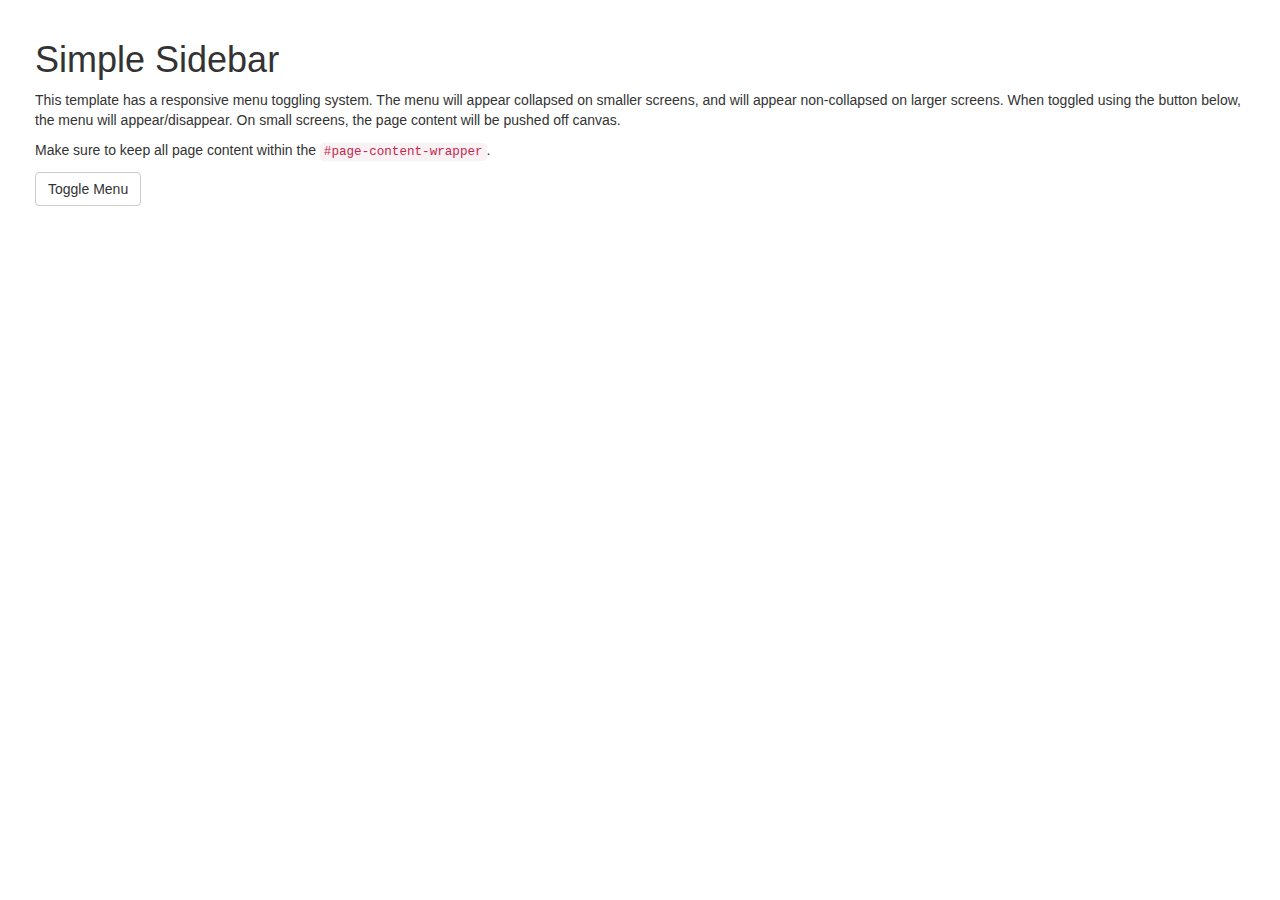
==== public/index.html @ 5d5bf706 "first" ====
<!DOCTYPE html>
<html lang="en">

<head>

    <meta charset="utf-8">
    <meta http-equiv="X-UA-Compatible" content="IE=edge">
    <meta name="viewport" content="width=device-width, shrink-to-fit=no, initial-scale=1">
    <meta name="description" content="">
    <meta name="author" content="">

    <title>Simple Sidebar - Start Bootstrap Template</title>

    <!-- Bootstrap Core CSS -->
    <link href="css/bootstrap.min.css" rel="stylesheet">

    <!-- Custom CSS -->
    <link href="css/simple-sidebar.css" rel="stylesheet">

    <!-- HTML5 Shim and Respond.js IE8 support of HTML5 elements and media queries -->
    <!-- WARNING: Respond.js doesn't work if you view the page via file:// -->
    <!--[if lt IE 9]>
        <script src="https://oss.maxcdn.com/libs/html5shiv/3.7.0/html5shiv.js"></script>
        <script src="https://oss.maxcdn.com/libs/respond.js/1.4.2/respond.min.js"></script>
    <![endif]-->
    <script src="libs/angular/angular.min.js"></script>
    <script src="libs/angular-route/angular-route.min.js"></script>
    <script src="js/controllers/MainCtrl.js"></script>
    <script src="js/controllers/NerdCtrl.js"></script>
    <script src="js/services/NerdService.js"></script>
    <script src="js/controllers/GeekCtrl.js"></script>
    <script src="js/services/GeekService.js"></script>
    <script src="js/appRoutes.js"></script>
    <script src="js/app.js"></script>


</head>

<body ng-app="sampleApp" ng-controller="NerdController">

    <div id="wrapper">

        <!-- Sidebar -->
        <div id="sidebar-wrapper">
            <ul class="sidebar-nav">
                <li class="sidebar-brand">
                    <a href="#">
                        Start Bootstrap
                    </a>
                </li>
                <li>
                    <a href="/nerds">Dashboard</a>
                </li>
                <li>
                    <a href="#">Shortcuts</a>
                </li>
                <li>
                    <a href="#">Overview</a>
                </li>
                <li>
                    <a href="#">Events</a>
                </li>
                <li>
                    <a href="#">About</a>
                </li>
                <li>
                    <a href="#">Services</a>
                </li>
                <li>
                    <a href="#">Contact</a>
                </li>
            </ul>
        </div>
        <!-- /#sidebar-wrapper -->

        <!-- Page Content -->
        <div id="page-content-wrapper">
            <div class="container-fluid">
                <div class="row">
                    <div class="col-lg-12">
                        <h1>Simple Sidebar</h1>
                        <p>This template has a responsive menu toggling system. The menu will appear collapsed on smaller screens, and will appear non-collapsed on larger screens. When toggled using the button below, the menu will appear/disappear. On small screens, the page content will be pushed off canvas.</p>
                        <p>Make sure to keep all page content within the <code>#page-content-wrapper</code>.</p>
                        <a href="#menu-toggle" class="btn btn-default" id="menu-toggle">Toggle Menu</a>
                        <div ng-view></div>
                    </div>
                </div>
            </div>
        </div>
        <!-- /#page-content-wrapper -->

    </div>
    <!-- /#wrapper -->

    <!-- jQuery -->
    <script src="js/jquery.js"></script>

    <!-- Bootstrap Core JavaScript -->
    <script src="js/bootstrap.min.js"></script>

    <!-- Menu Toggle Script -->
    <script>
    $("#menu-toggle").click(function(e) {
        e.preventDefault();
        $("#wrapper").toggleClass("toggled");
    });
    </script>

</body>

</html>
---- public/css/simple-sidebar.css ----
/*!
 * Start Bootstrap - Simple Sidebar (http://startbootstrap.com/)
 * Copyright 2013-2016 Start Bootstrap
 * Licensed under MIT (https://github.com/BlackrockDigital/startbootstrap/blob/gh-pages/LICENSE)
 */

 body {
    overflow-x: hidden;
 }

/* Toggle Styles */

#wrapper {
    padding-left: 0;
    -webkit-transition: all 0.5s ease;
    -moz-transition: all 0.5s ease;
    -o-transition: all 0.5s ease;
    transition: all 0.5s ease;
}

#wrapper.toggled {
    padding-left: 250px;
}

#sidebar-wrapper {
    z-index: 1000;
    position: fixed;
    left: 250px;
    width: 0;
    height: 100%;
    margin-left: -250px;
    overflow-y: auto;
    background: #000;
    -webkit-transition: all 0.5s ease;
    -moz-transition: all 0.5s ease;
    -o-transition: all 0.5s ease;
    transition: all 0.5s ease;
}

#wrapper.toggled #sidebar-wrapper {
    width: 250px;
}

#page-content-wrapper {
    width: 100%;
    position: absolute;
    padding: 15px;
}

#wrapper.toggled #page-content-wrapper {
    position: absolute;
    margin-right: -250px;
}

/* Sidebar Styles */

.sidebar-nav {
    position: absolute;
    top: 0;
    width: 250px;
    margin: 0;
    padding: 0;
    list-style: none;
}

.sidebar-nav li {
    text-indent: 20px;
    line-height: 40px;
}

.sidebar-nav li a {
    display: block;
    text-decoration: none;
    color: #999999;
}

.sidebar-nav li a:hover {
    text-decoration: none;
    color: #fff;
    background: rgba(255,255,255,0.2);
}

.sidebar-nav li a:active,
.sidebar-nav li a:focus {
    text-decoration: none;
}

.sidebar-nav > .sidebar-brand {
    height: 65px;
    font-size: 18px;
    line-height: 60px;
}

.sidebar-nav > .sidebar-brand a {
    color: #999999;
}

.sidebar-nav > .sidebar-brand a:hover {
    color: #fff;
    background: none;
}

@media(min-width:768px) {
    #wrapper {
        padding-left: 0;
    }

    #wrapper.toggled {
        padding-left: 250px;
    }

    #sidebar-wrapper {
        width: 0;
    }

    #wrapper.toggled #sidebar-wrapper {
        width: 250px;
    }

    #page-content-wrapper {
        padding: 20px;
        position: relative;
    }

    #wrapper.toggled #page-content-wrapper {
        position: relative;
        margin-right: 0;
    }
}
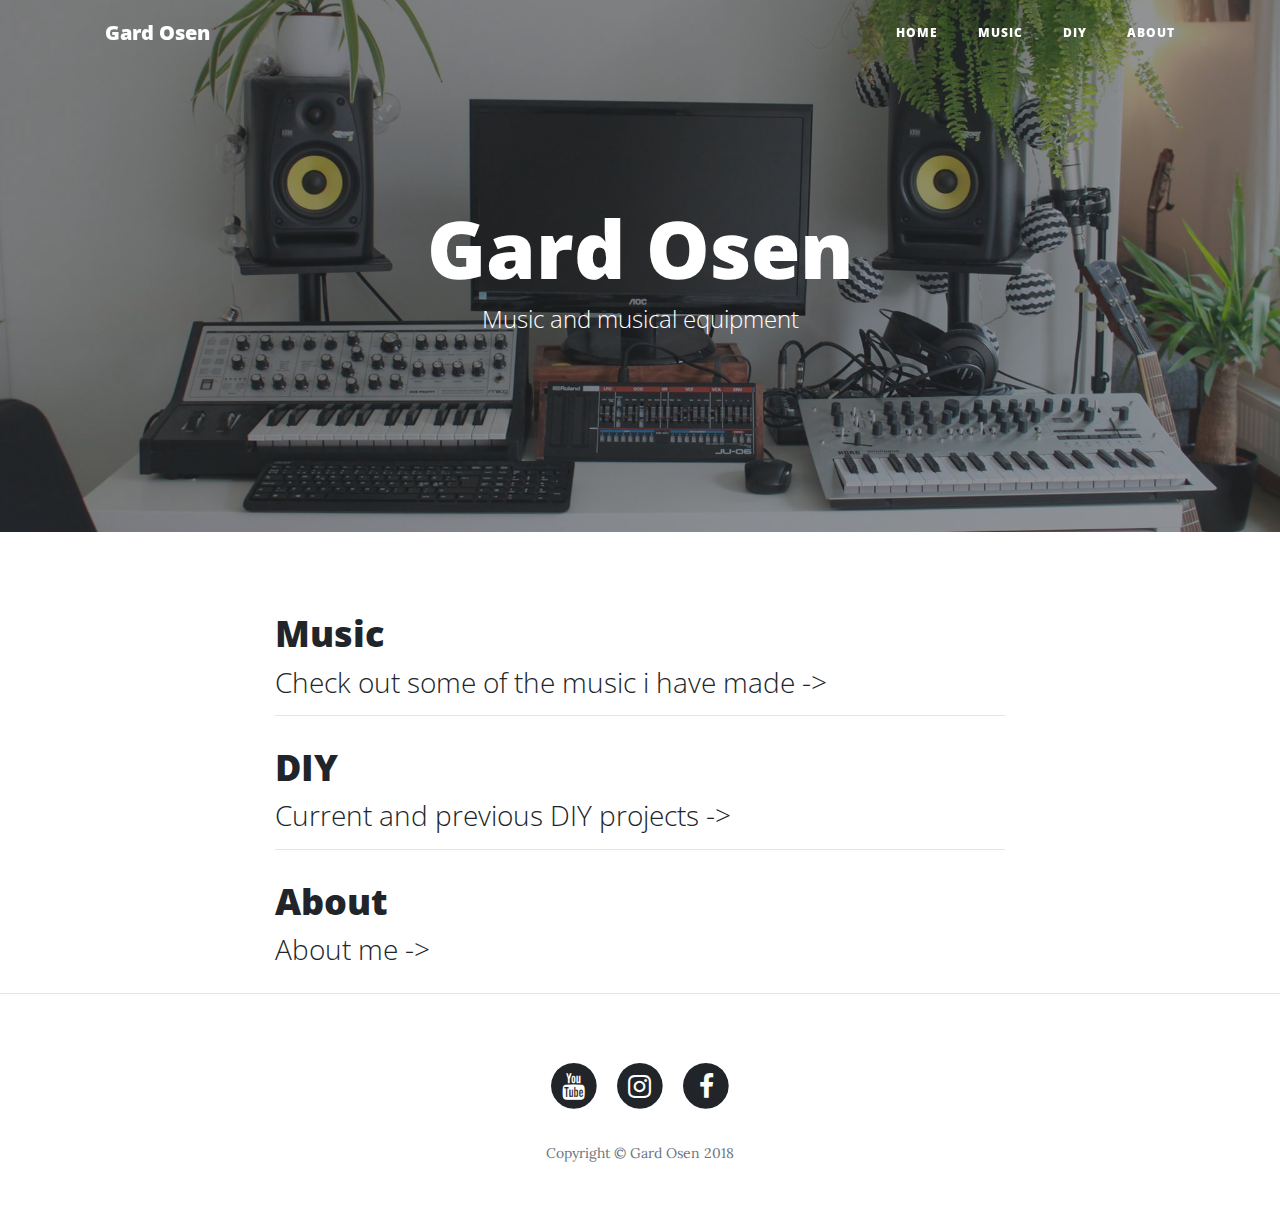
==== commit b1c6904d: "ja" ====
--- a/public/index.html
+++ b/public/index.html
@@ -1,111 +1,166 @@
 <!DOCTYPE html>
 <html lang="en">
 
-<head>
+  <head>
 
     <meta charset="utf-8">
-    <meta http-equiv="X-UA-Compatible" content="IE=edge">
-    <meta name="viewport" content="width=device-width, shrink-to-fit=no, initial-scale=1">
+    <meta name="viewport" content="width=device-width, initial-scale=1, shrink-to-fit=no">
     <meta name="description" content="">
     <meta name="author" content="">
 
-    <title>Simple Sidebar - Start Bootstrap Template</title>
+    <title>Gard Osen</title>
 
-    <!-- Bootstrap Core CSS -->
-    <link href="css/bootstrap.min.css" rel="stylesheet">
+    <!-- Bootstrap core CSS -->
+    <link href="vendor/bootstrap/css/bootstrap.min.css" rel="stylesheet">
 
-    <!-- Custom CSS -->
-    <link href="css/simple-sidebar.css" rel="stylesheet">
+    <!-- Custom fonts for this template -->
+    <link href="vendor/font-awesome/css/font-awesome.min.css" rel="stylesheet" type="text/css">
+    <link href='https://fonts.googleapis.com/css?family=Lora:400,700,400italic,700italic' rel='stylesheet' type='text/css'>
+    <link href='https://fonts.googleapis.com/css?family=Open+Sans:300italic,400italic,600italic,700italic,800italic,400,300,600,700,800' rel='stylesheet' type='text/css'>
 
-    <!-- HTML5 Shim and Respond.js IE8 support of HTML5 elements and media queries -->
-    <!-- WARNING: Respond.js doesn't work if you view the page via file:// -->
-    <!--[if lt IE 9]>
-        <script src="https://oss.maxcdn.com/libs/html5shiv/3.7.0/html5shiv.js"></script>
-        <script src="https://oss.maxcdn.com/libs/respond.js/1.4.2/respond.min.js"></script>
-    <![endif]-->
-    <script src="libs/angular/angular.min.js"></script>
-    <script src="libs/angular-route/angular-route.min.js"></script>
-    <script src="js/controllers/MainCtrl.js"></script>
-    <script src="js/controllers/NerdCtrl.js"></script>
-    <script src="js/services/NerdService.js"></script>
-    <script src="js/controllers/GeekCtrl.js"></script>
-    <script src="js/services/GeekService.js"></script>
-    <script src="js/appRoutes.js"></script>
-    <script src="js/app.js"></script>
+    <!-- Custom styles for this template -->
+    <link href="css/clean-blog.min.css" rel="stylesheet">
 
+  </head>
 
-</head>
+  <body>
 
-<body ng-app="sampleApp" ng-controller="NerdController">
+    <!-- Navigation -->
+    <nav class="navbar navbar-expand-lg navbar-light fixed-top" id="mainNav">
+      <div class="container">
+        <a class="navbar-brand" href="index.html">Gard Osen</a>
+        <button class="navbar-toggler navbar-toggler-right" type="button" data-toggle="collapse" data-target="#navbarResponsive" aria-controls="navbarResponsive" aria-expanded="false" aria-label="Toggle navigation">
+          Menu
+          <i class="fa fa-bars"></i>
+        </button>
+        <div class="collapse navbar-collapse" id="navbarResponsive">
+          <ul class="navbar-nav ml-auto">
+            <li class="nav-item">
+              <a class="nav-link" href="index.html">Home</a>
+            </li>
+            <li class="nav-item">
+              <a class="nav-link" href="music.html">Music</a>
+            </li>
+            <li class="nav-item">
+              <a class="nav-link" href="diy.html">DIY</a>
+            </li>
+            <li class="nav-item">
+              <a class="nav-link" href="about.html">About</a>
+            </li>
+          </ul>
+        </div>
+      </div>
+    </nav>
 
-    <div id="wrapper">
+    <!-- Page Header -->
+    <header class="masthead" style="background-image: url('img/pult.jpg')">
+      <div class="overlay"></div>
+      <div class="container">
+        <div class="row">
+          <div class="col-lg-8 col-md-10 mx-auto">
+            <div class="site-heading">
+              <h1>Gard Osen</h1>
+              <span class="subheading">Music and musical equipment</span>
+            </div>
+          </div>
+        </div>
+      </div>
+    </header>
 
-        <!-- Sidebar -->
-        <div id="sidebar-wrapper">
-            <ul class="sidebar-nav">
-                <li class="sidebar-brand">
-                    <a href="#">
-                        Start Bootstrap
-                    </a>
-                </li>
-                <li>
-                    <a href="/nerds">Dashboard</a>
-                </li>
-                <li>
-                    <a href="#">Shortcuts</a>
-                </li>
-                <li>
-                    <a href="#">Overview</a>
-                </li>
-                <li>
-                    <a href="#">Events</a>
-                </li>
-                <li>
-                    <a href="#">About</a>
-                </li>
-                <li>
-                    <a href="#">Services</a>
-                </li>
-                <li>
-                    <a href="#">Contact</a>
-                </li>
+    <!-- Main Content -->
+    <div class="container">
+      <div class="row">
+        <div class="col-lg-8 col-md-10 mx-auto">
+          <div class="post-preview">
+            <a href="music.html">
+              <h2 class="post-title">
+                Music
+              </h2>
+              <h3 class="post-subtitle">
+                Check out some of the music i have made ->
+              </h3>
+            </a>
+          </div>
+
+          <hr>
+
+          <div class="post-preview">
+            <a href="diy.html">
+              <h2 class="post-title">
+                DIY
+              </h2>
+               <h3 class="post-subtitle">
+                Current and previous DIY projects ->
+              </h3>
+            </a>
+          </div>
+
+          <hr>
+
+         <div class="post-preview">
+            <a href="about.html">
+              <h2 class="post-title">
+                About
+              </h2>
+               <h3 class="post-subtitle">
+                About me ->
+              </h3>
+            </a>
+          </div>
+          
+       
+          <!-- Pager -->
+          
+        </div>
+      </div>
+    </div>
+
+    <hr>
+
+    <!-- Footer -->
+    <footer>
+      <div class="container">
+        <div class="row">
+          <div class="col-lg-8 col-md-10 mx-auto">
+            <ul class="list-inline text-center">
+              <li class="list-inline-item">
+                <a href="https://www.youtube.com/channel/UC_n0PKiwipi8yxpQF5TBkig">
+                  <span class="fa-stack fa-lg">
+                    <i class="fa fa-circle fa-stack-2x"></i>
+                    <i class="fa fa-youtube fa-stack-1x fa-inverse"></i>
+                  </span>
+                </a>
+              </li>
+              <li class="list-inline-item">
+                <a href="https://www.instagram.com/gard.osen/">
+                  <span class="fa-stack fa-lg">
+                    <i class="fa fa-circle fa-stack-2x"></i>
+                    <i class="fa fa-instagram fa-stack-1x fa-inverse"></i>
+                  </span>
+                </a>
+              </li>
+              <li class="list-inline-item">
+                <a href="https://www.facebook.com/Gard-Osen-207538546391559/">
+                  <span class="fa-stack fa-lg">
+                    <i class="fa fa-circle fa-stack-2x"></i>
+                    <i class="fa fa-facebook fa-stack-1x fa-inverse"></i>
+                  </span>
+                </a>
+              </li>
             </ul>
+            <p class="copyright text-muted">Copyright &copy; Gard Osen 2018</p>
+          </div>
         </div>
-        <!-- /#sidebar-wrapper -->
+      </div>
+    </footer>
 
-        <!-- Page Content -->
-        <div id="page-content-wrapper">
-            <div class="container-fluid">
-                <div class="row">
-                    <div class="col-lg-12">
-                        <h1>Simple Sidebar</h1>
-                        <p>This template has a responsive menu toggling system. The menu will appear collapsed on smaller screens, and will appear non-collapsed on larger screens. When toggled using the button below, the menu will appear/disappear. On small screens, the page content will be pushed off canvas.</p>
-                        <p>Make sure to keep all page content within the <code>#page-content-wrapper</code>.</p>
-                        <a href="#menu-toggle" class="btn btn-default" id="menu-toggle">Toggle Menu</a>
-                        <div ng-view></div>
-                    </div>
-                </div>
-            </div>
-        </div>
-        <!-- /#page-content-wrapper -->
+    <!-- Bootstrap core JavaScript -->
+    <script src="vendor/jquery/jquery.min.js"></script>
+    <script src="vendor/bootstrap/js/bootstrap.bundle.min.js"></script>
 
-    </div>
-    <!-- /#wrapper -->
+    <!-- Custom scripts for this template -->
+    <script src="js/clean-blog.min.js"></script>
 
-    <!-- jQuery -->
-    <script src="js/jquery.js"></script>
-
-    <!-- Bootstrap Core JavaScript -->
-    <script src="js/bootstrap.min.js"></script>
-
-    <!-- Menu Toggle Script -->
-    <script>
-    $("#menu-toggle").click(function(e) {
-        e.preventDefault();
-        $("#wrapper").toggleClass("toggled");
-    });
-    </script>
-
-</body>
+  </body>
 
 </html>
--- a/public/css/clean-blog.min.css
+++ b/public/css/clean-blog.min.css
@@ -0,0 +1,8 @@
+body{font-size:20px;color:#212529;font-family:Lora,'Times New Roman',serif}p{line-height:1.5;margin:30px 0}p a{text-decoration:underline}h1,h2,h3,h4,h5,h6{font-weight:800;font-family:'Open Sans','Helvetica Neue',Helvetica,Arial,sans-serif}a{color:#212529;-webkit-transition:all .2s;-moz-transition:all .2s;transition:all .2s}a:focus,a:hover{color:#0085a1}blockquote{font-style:italic;color:#868e96}.section-heading{font-size:36px;font-weight:700;margin-top:60px}.caption{font-size:14px;font-style:italic;display:block;margin:0;padding:10px;text-align:center;border-bottom-right-radius:5px;border-bottom-left-radius:5px}::-moz-selection{color:#fff;background:#0085a1;text-shadow:none}::selection{color:#fff;background:#0085a1;text-shadow:none}img::selection{color:#fff;background:0 0}img::-moz-selection{color:#fff;background:0 0}#mainNav{position:absolute;border-bottom:1px solid #e9ecef;background-color:#fff;font-family:'Open Sans','Helvetica Neue',Helvetica,Arial,sans-serif}#mainNav .navbar-brand{font-weight:800;color:#343a40}#mainNav .navbar-toggler{font-size:12px;font-weight:800;padding:13px;text-transform:uppercase;color:#343a40}#mainNav .navbar-nav>li.nav-item>a{font-size:12px;font-weight:800;letter-spacing:1px;text-transform:uppercase}@media only screen and (min-width:992px){#mainNav{border-bottom:1px solid transparent;background:0 0}#mainNav .navbar-brand{padding:10px 20px;color:#fff}#mainNav .navbar-brand:focus,#mainNav .navbar-brand:hover{color:rgba(255,255,255,.8)}#mainNav .navbar-nav>li.nav-item>a{padding:10px 20px;color:#fff}#mainNav .navbar-nav>li.nav-item>a:focus,#mainNav .navbar-nav>li.nav-item>a:hover{color:rgba(255,255,255,.8)}}@media only screen and (min-width:992px){#mainNav{-webkit-transition:background-color .2s;-moz-transition:background-color .2s;transition:background-color .2s;-webkit-transform:translate3d(0,0,0);-moz-transform:translate3d(0,0,0);-ms-transform:translate3d(0,0,0);-o-transform:translate3d(0,0,0);transform:translate3d(0,0,0);-webkit-backface-visibility:hidden}#mainNav.is-fixed{position:fixed;top:-67px;-webkit-transition:-webkit-transform .2s;-moz-transition:-moz-transform .2s;transition:transform .2s;border-bottom:1px solid #fff;background-color:rgba(255,255,255,.9)}#mainNav.is-fixed .navbar-brand{color:#212529}#mainNav.is-fixed .navbar-brand:focus,#mainNav.is-fixed .navbar-brand:hover{color:#0085a1}#mainNav.is-fixed .navbar-nav>li.nav-item>a{color:#212529}#mainNav.is-fixed .navbar-nav>li.nav-item>a:focus,#mainNav.is-fixed .navbar-nav>li.nav-item>a:hover{color:#0085a1}#mainNav.is-visible{-webkit-transform:translate3d(0,100%,0);-moz-transform:translate3d(0,100%,0);-ms-transform:translate3d(0,100%,0);-o-transform:translate3d(0,100%,0);transform:translate3d(0,100%,0)}}header.masthead{margin-bottom:50px;background:no-repeat center center;background-color:#868e96;background-attachment:scroll;position:relative;-webkit-background-size:cover;-moz-background-size:cover;-o-background-size:cover;background-size:cover}header.masthead .overlay{position:absolute;top:0;left:0;height:100%;width:100%;background-color:#212529;opacity:.5}header.masthead .page-heading,header.masthead .post-heading,header.masthead .site-heading{padding:200px 0 150px;color:#fff}@media only screen and (min-width:768px){header.masthead .page-heading,header.masthead .post-heading,header.masthead .site-heading{padding:200px 0}}header.masthead .page-heading,header.masthead .site-heading{text-align:center}header.masthead .page-heading h1,header.masthead .site-heading h1{font-size:50px;margin-top:0}header.masthead .page-heading .subheading,header.masthead .site-heading .subheading{font-size:24px;font-weight:300;line-height:1.1;display:block;margin:10px 0 0;font-family:'Open Sans','Helvetica Neue',Helvetica,Arial,sans-serif}@media only screen and (min-width:768px){header.masthead .page-heading h1,header.masthead .site-heading h1{font-size:80px}}header.masthead .post-heading h1{font-size:35px}header.masthead .post-heading .meta,header.masthead .post-heading .subheading{line-height:1.1;display:block}header.masthead .post-heading .subheading{font-size:24px;font-weight:600;margin:10px 0 30px;font-family:'Open Sans','Helvetica Neue',Helvetica,Arial,sans-serif}header.masthead .post-heading .meta{font-size:20px;font-weight:300;font-style:italic;font-family:Lora,'Times New Roman',serif}header.masthead .post-heading .meta a{color:#fff}@media only screen and (min-width:768px){header.masthead .post-heading h1{font-size:55px}header.masthead .post-heading .subheading{font-size:30px}}.post-preview>a{color:#212529}.post-preview>a:focus,.post-preview>a:hover{text-decoration:none;color:#0085a1}.post-preview>a>.post-title{font-size:30px;margin-top:30px;margin-bottom:10px}.post-preview>a>.post-subtitle{font-weight:300;margin:0 0 10px}.post-preview>.post-meta{font-size:18px;font-style:italic;margin-top:0;color:#868e96}.post-preview>.post-meta>a{text-decoration:none;color:#212529}.post-preview>.post-meta>a:focus,.post-preview>.post-meta>a:hover{text-decoration:underline;color:#0085a1}@media only screen and (min-width:768px){.post-preview>a>.post-title{font-size:36px}}.floating-label-form-group{font-size:14px;position:relative;margin-bottom:0;padding-bottom:.5em;border-bottom:1px solid #dee2e6}.floating-label-form-group input,.floating-label-form-group textarea{font-size:1.5em;position:relative;z-index:1;padding:0;resize:none;border:none;border-radius:0;background:0 0;box-shadow:none!important;font-family:Lora,'Times New Roman',serif}.floating-label-form-group input::-webkit-input-placeholder,.floating-label-form-group textarea::-webkit-input-placeholder{color:#868e96;font-family:Lora,'Times New Roman',serif}.floating-label-form-group label{font-size:.85em;line-height:1.764705882em;position:relative;z-index:0;top:2em;display:block;margin:0;-webkit-transition:top .3s ease,opacity .3s ease;-moz-transition:top .3s ease,opacity .3s ease;-ms-transition:top .3s ease,opacity .3s ease;transition:top .3s ease,opacity .3s ease;vertical-align:middle;vertical-align:baseline;opacity:0}.floating-label-form-group .help-block{margin:15px 0}.floating-label-form-group-with-value label{top:0;opacity:1}.floating-label-form-group-with-focus label{color:#0085a1}form .form-group:first-child .floating-label-form-group{border-top:1px solid #dee2e6}footer{padding:50px 0 65px}footer .list-inline{margin:0;padding:0}footer .copyright{font-size:14px;margin-bottom:0;text-align:center}.btn{font-size:14px;font-weight:800;padding:15px 25px;letter-spacing:1px;text-transform:uppercase;border-radius:0;font-family:'Open Sans','Helvetica Neue',Helvetica,Arial,sans-serif}.btn-primary{background-color:#0085a1;border-color:#0085a1}.btn-primary:active,.btn-primary:focus,.btn-primary:hover{color:#fff;background-color:#00657b!important;border-color:#00657b!important}.btn-lg{font-size:16px;padding:25px 35px}.postimg{
+  max-width:100%;
+max-height:100%;
+}
+
+.video-in-header{
+	padding:10%;
+}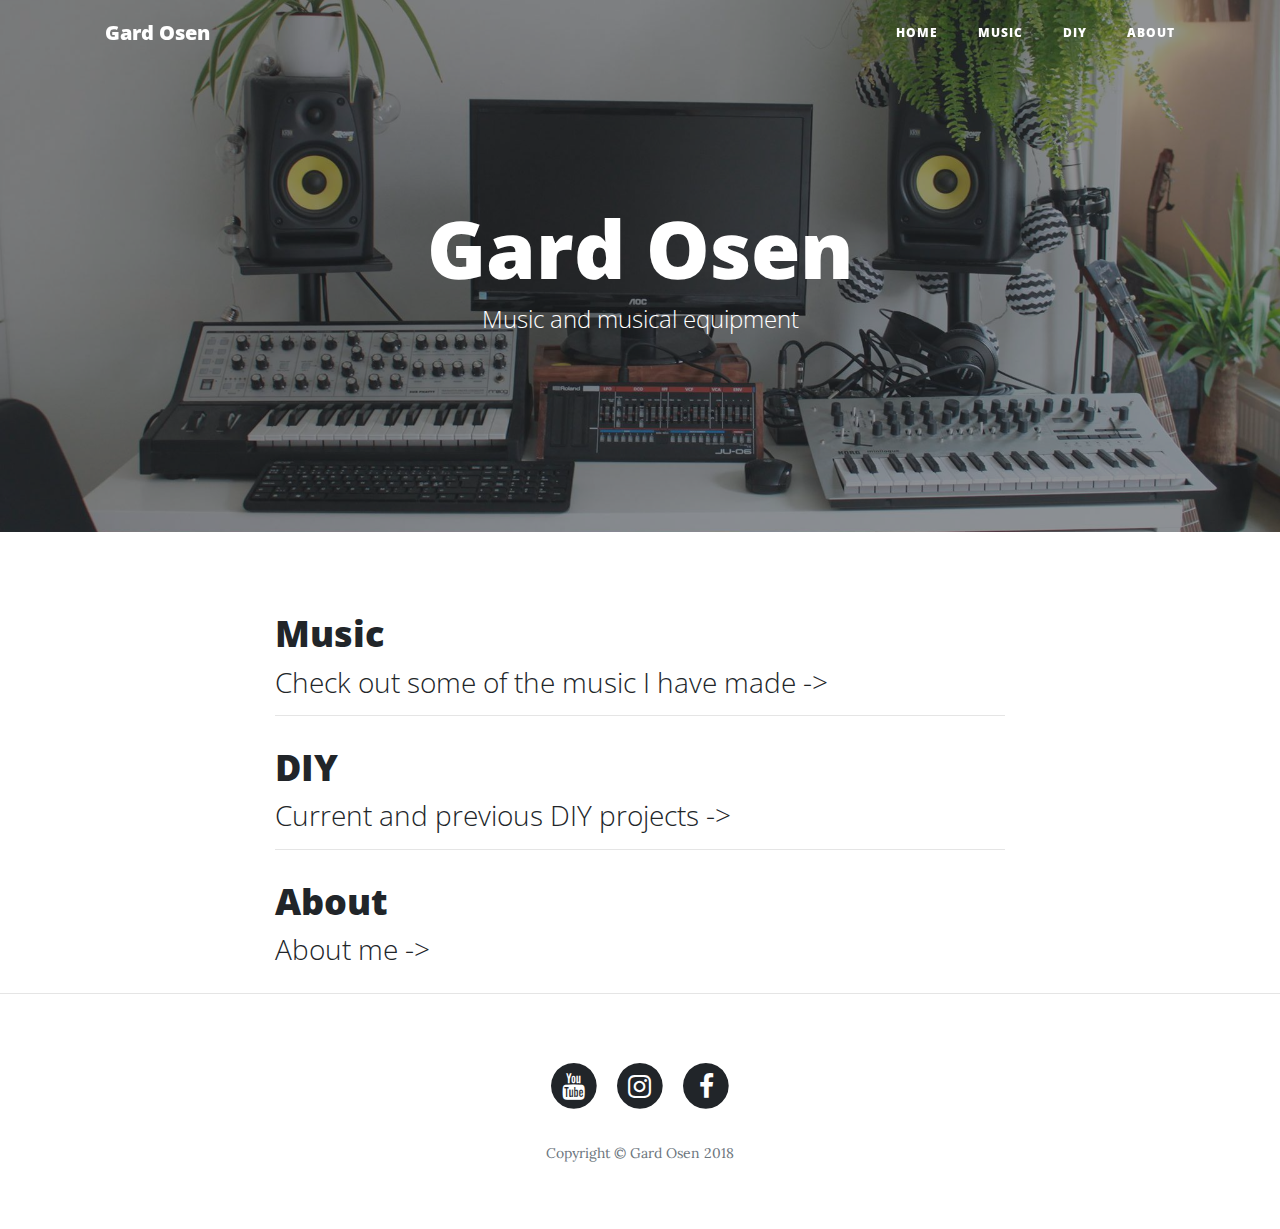
==== commit 30e7a397: "jak" ====
--- a/public/index.html
+++ b/public/index.html
@@ -77,7 +77,7 @@
                 Music
               </h2>
               <h3 class="post-subtitle">
-                Check out some of the music i have made ->
+                Check out some of the music I have made ->
               </h3>
             </a>
           </div>
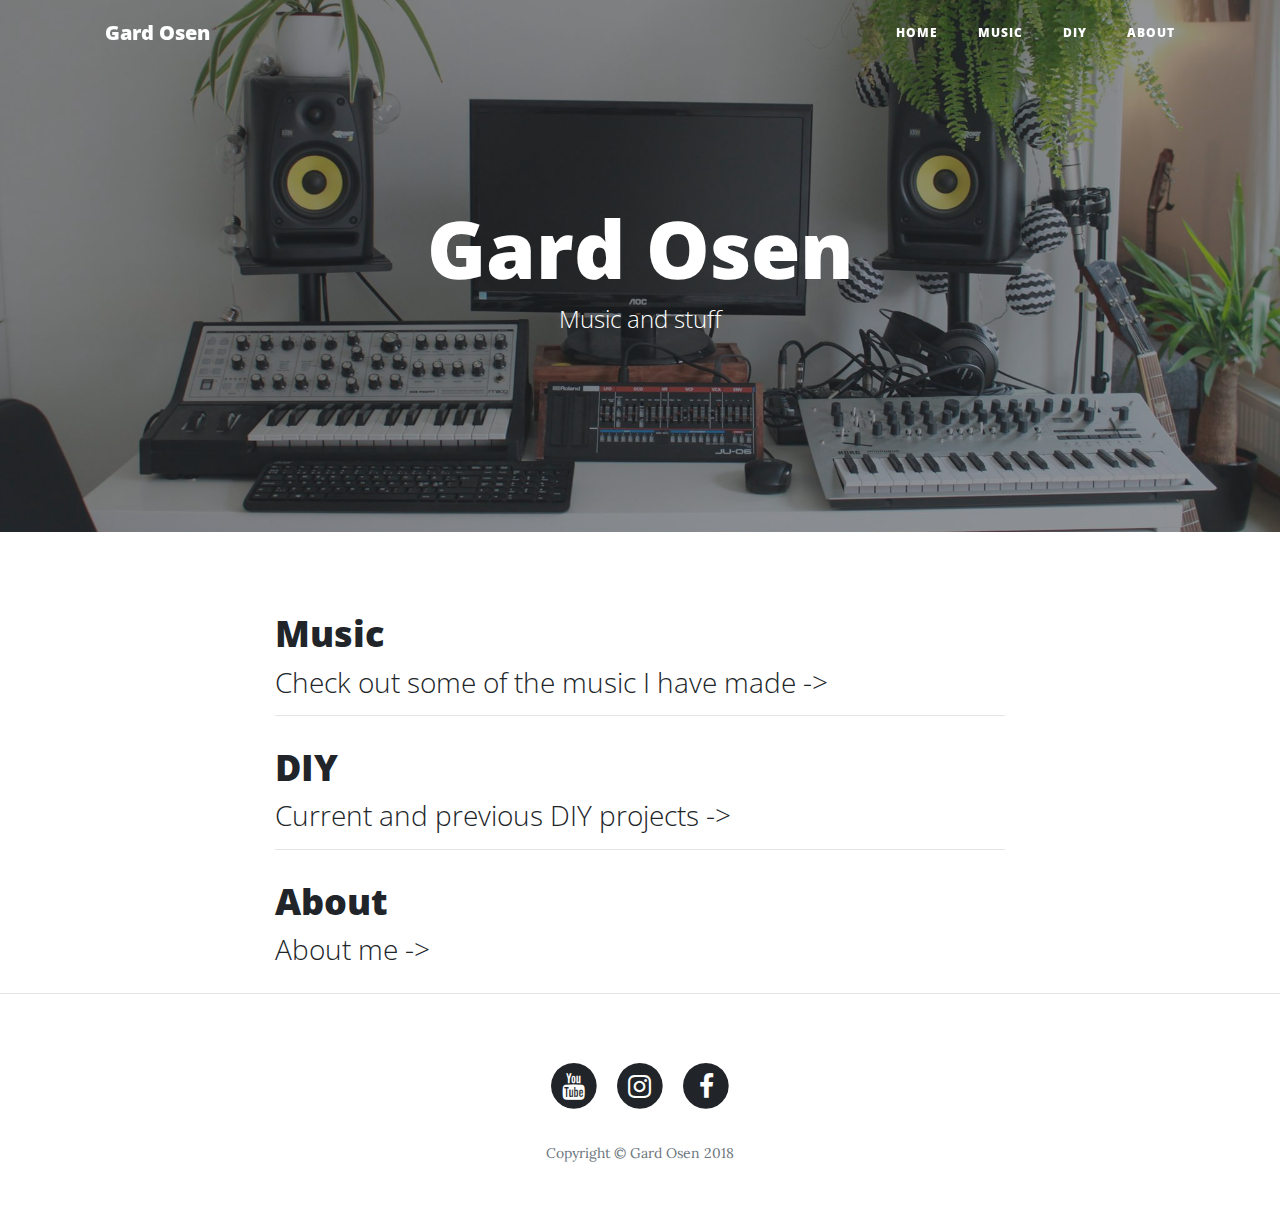
==== commit cb48cdd1: "halberstam" ====
--- a/public/index.html
+++ b/public/index.html
@@ -60,7 +60,7 @@
           <div class="col-lg-8 col-md-10 mx-auto">
             <div class="site-heading">
               <h1>Gard Osen</h1>
-              <span class="subheading">Music and musical equipment</span>
+              <span class="subheading">Music and stuff</span>
             </div>
           </div>
         </div>
